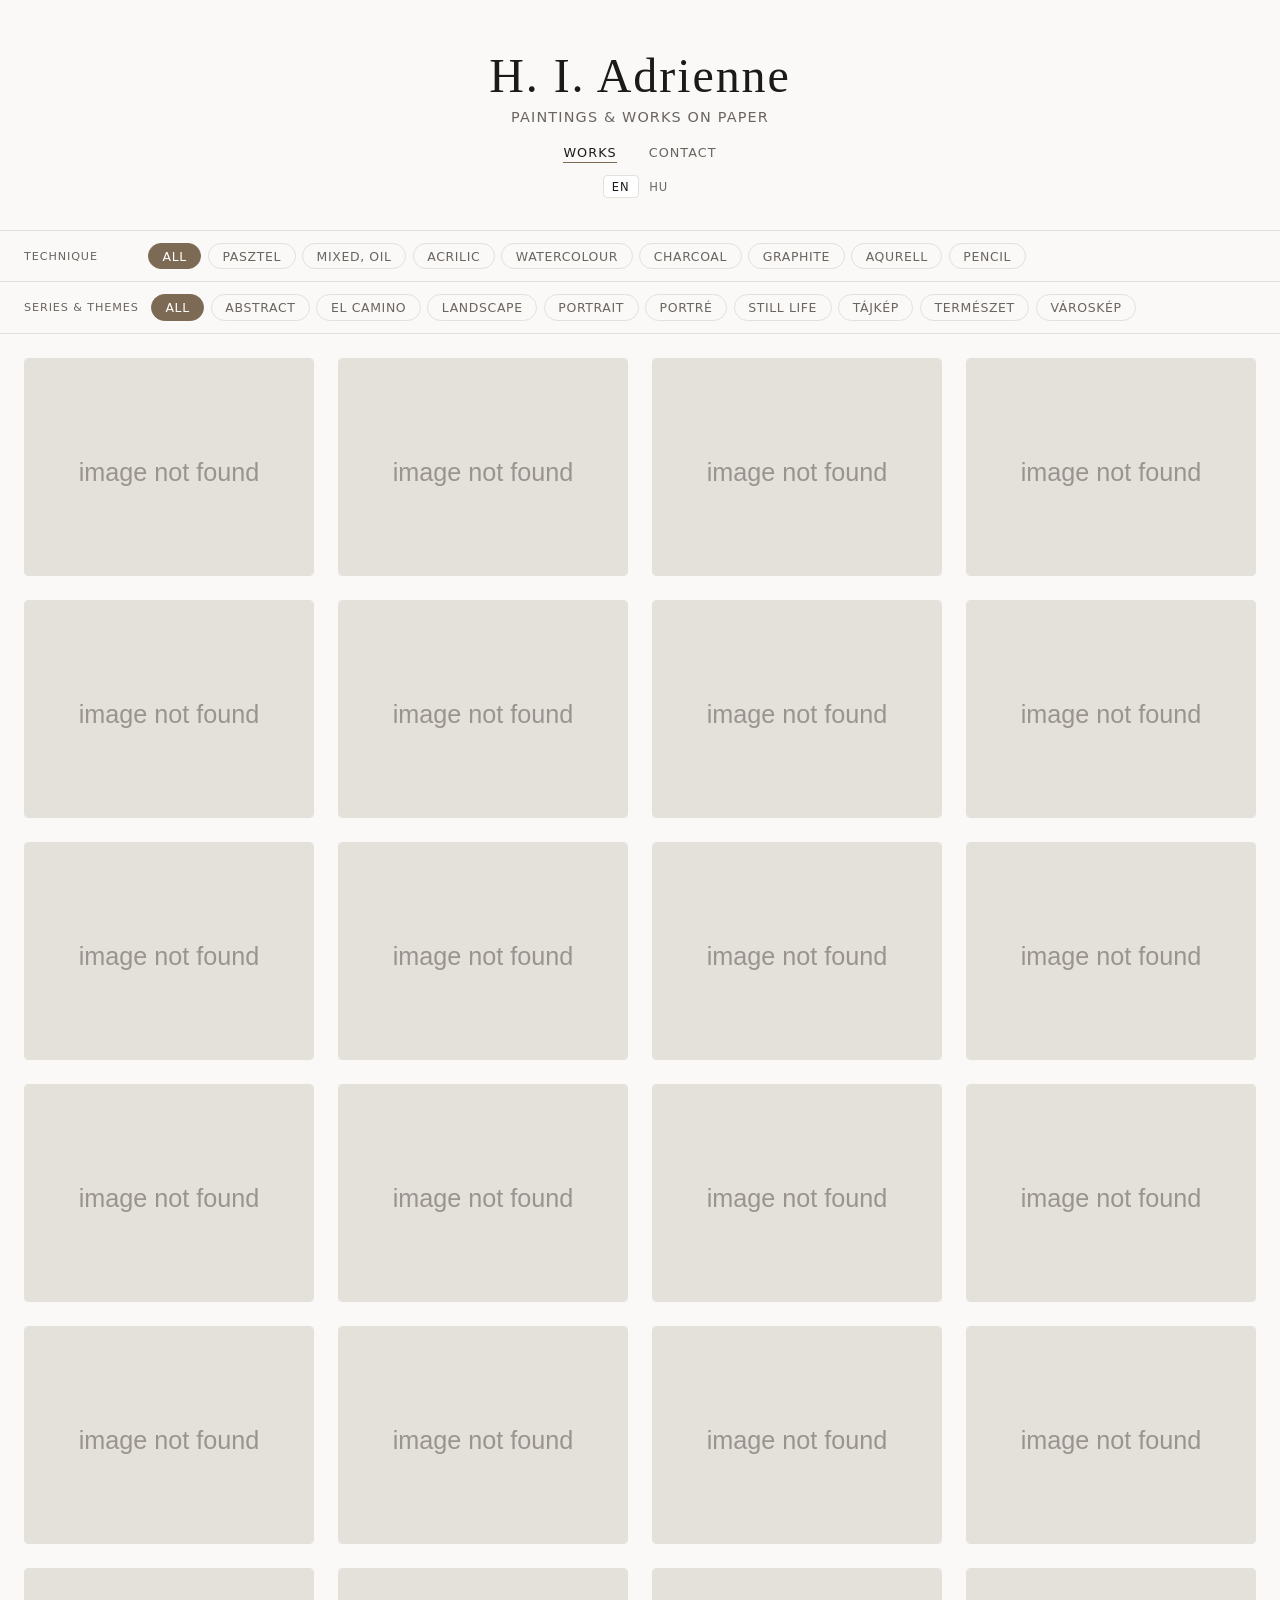
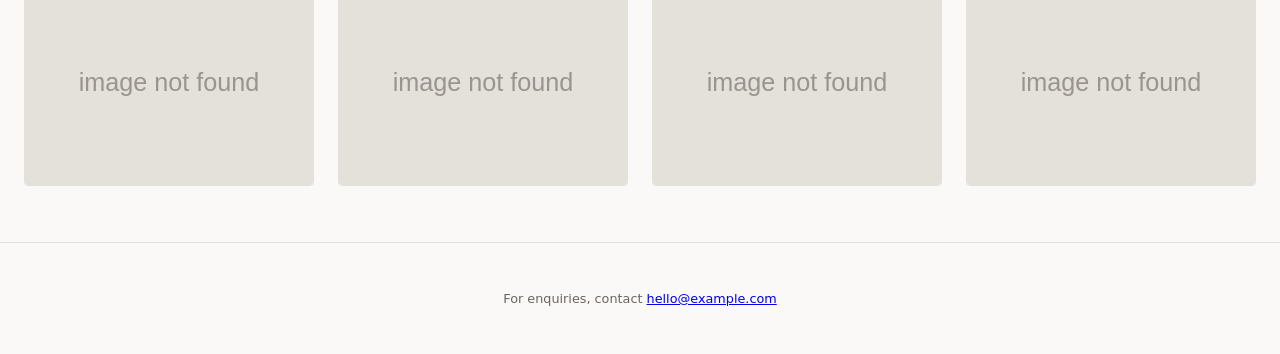
==== index.html @ 68a49e88 "Update artist name to H. I. Adrienne" ====
<!DOCTYPE html>
<html lang="en">
<head>
  <meta charset="UTF-8">
  <meta name="viewport" content="width=device-width, initial-scale=1.0">
  <meta name="description" content="Artist portfolio — paintings and works on paper">
  <title>Gallery</title>
  <link rel="stylesheet" href="css/style.css">

  <!--
    FILE:// FALLBACK
    If you open this page directly from the filesystem (without a local server),
    Chrome and some other browsers block fetch() on local files.
    In that case, uncomment the line below and keep artworks.js in sync with
    artworks.json (see README for instructions).
  -->
  <!-- <script src="data/artworks.js"></script> -->
</head>
<body>

  <header>
    <h1 class="artist-name">H. I. Adrienne</h1>
    <p class="artist-tagline">Paintings &amp; works on paper</p>
    <nav class="site-nav" aria-label="Site navigation">
      <a href="index.html" class="active">Works</a>
      <a href="contact.html">Contact</a>
    </nav>
    <div class="lang-switch" aria-label="Language">
      <button data-lang="en">EN</button>
      <button data-lang="hu">HU</button>
    </div>
  </header>

  <nav id="filters" aria-label="Filter by technique">
    <!-- Populated by gallery.js -->
  </nav>

  <main id="gallery" aria-label="Artwork gallery">
    <!-- Populated by gallery.js -->
  </main>

  <footer>
    <p>For enquiries, contact <a href="mailto:hello@example.com">hello@example.com</a></p>
  </footer>

  <!-- Lightbox — rendered once, reused for every artwork -->
  <div id="lightbox" role="dialog" aria-modal="true" aria-label="Artwork detail">
    <div id="lightbox-backdrop"></div>
    <div id="lightbox-panel">
      <button id="lightbox-close" aria-label="Close">&times;</button>
      <button id="lightbox-prev" aria-label="Previous artwork">&#8592;</button>
      <button id="lightbox-next" aria-label="Next artwork">&#8594;</button>

      <div id="lightbox-image-wrap">
        <img id="lightbox-img" src="" alt="">
      </div>

      <div id="lightbox-meta">
        <h2 id="meta-title"></h2>
        <dl id="meta-details"></dl>
        <p id="meta-description"></p>
        <div id="meta-tags" class="tag-list"></div>
        <div id="meta-exhibitions" hidden>
          <h3 id="meta-exhibitions-label" class="contact-label"></h3>
          <ul id="meta-exhibitions-list" class="exhibitions-list"></ul>
        </div>
        <span id="meta-available"></span>
        <a id="meta-enquire" class="enquire-link" href="mailto:"></a>
      </div>
    </div>
  </div>

  <script type="module" src="js/main.js"></script>
</body>
</html>
---- css/style.css ----
/* ============================================================
   Design tokens
   ============================================================ */
:root {
  --bg:          #faf9f7;
  --surface:     #ffffff;
  --text:        #1a1a1a;
  --text-muted:  #6b6560;
  --border:      #e4e0da;
  --accent:      #7c6a55;
  --accent-dark: #5c4f3d;
  --available:   #3a7d44;
  --sold:        #888;
  --gap:         1.5rem;
  --radius:      4px;
  --transition:  0.2s ease;
  --font:        'Georgia', 'Times New Roman', serif;
  --font-ui:     system-ui, -apple-system, sans-serif;
}

@media (prefers-color-scheme: dark) {
  :root {
    --bg:         #151412;
    --surface:    #1e1c1a;
    --text:       #e8e4de;
    --text-muted: #9a9490;
    --border:     #302d29;
    --accent:     #a89070;
    --accent-dark:#c8aa88;
  }
}

/* ============================================================
   Reset & base
   ============================================================ */
*, *::before, *::after { box-sizing: border-box; margin: 0; padding: 0; }

html { font-size: 16px; scroll-behavior: smooth; }

body {
  font-family: var(--font);
  background: var(--bg);
  color: var(--text);
  min-height: 100vh;
}

body.lightbox-open { overflow: hidden; }

img { display: block; max-width: 100%; }

/* ============================================================
   Header
   ============================================================ */
header {
  padding: 3rem var(--gap) 2rem;
  text-align: center;
  border-bottom: 1px solid var(--border);
}

.artist-name {
  font-size: clamp(1.8rem, 5vw, 3rem);
  font-weight: normal;
  letter-spacing: 0.04em;
  margin-bottom: 0.4rem;
}

.artist-tagline {
  font-family: var(--font-ui);
  font-size: 0.9rem;
  color: var(--text-muted);
  letter-spacing: 0.08em;
  text-transform: uppercase;
}

/* ============================================================
   Site navigation
   ============================================================ */
.site-nav {
  display: flex;
  justify-content: center;
  gap: 2rem;
  margin-top: 1.25rem;
}

.site-nav a {
  font-family: var(--font-ui);
  font-size: 0.8rem;
  letter-spacing: 0.08em;
  text-transform: uppercase;
  text-decoration: none;
  color: var(--text-muted);
  padding-bottom: 2px;
  border-bottom: 1px solid transparent;
  transition: color var(--transition), border-color var(--transition);
}

.site-nav a:hover,
.site-nav a.active {
  color: var(--text);
  border-bottom-color: var(--accent);
}

/* Language switcher */
.lang-switch {
  display: flex;
  justify-content: center;
  gap: 0.1rem;
  margin-top: 0.75rem;
}

.lang-switch button {
  font-family: var(--font-ui);
  font-size: 0.72rem;
  letter-spacing: 0.08em;
  padding: 0.2rem 0.5rem;
  border: 1px solid transparent;
  background: transparent;
  color: var(--text-muted);
  cursor: pointer;
  border-radius: var(--radius);
  transition: all var(--transition);
}

.lang-switch button:hover {
  color: var(--text);
}

.lang-switch button.active {
  color: var(--text);
  border-color: var(--border);
  background: var(--surface);
}

/* ============================================================
   Filter bars
   ============================================================ */
#filters {
  border-bottom: 1px solid var(--border);
}

.filter-row {
  display: flex;
  align-items: center;
  gap: 0.75rem;
  padding: 0.75rem var(--gap);
  border-top: 1px solid var(--border);
}

.filter-row:first-child {
  border-top: none;
}

.filter-row-label {
  font-family: var(--font-ui);
  font-size: 0.7rem;
  letter-spacing: 0.08em;
  text-transform: uppercase;
  color: var(--text-muted);
  white-space: nowrap;
  min-width: 7rem;
}

.filter-pills {
  display: flex;
  flex-wrap: wrap;
  gap: 0.4rem;
}

.filter-pills button {
  font-family: var(--font-ui);
  font-size: 0.78rem;
  letter-spacing: 0.05em;
  text-transform: uppercase;
  padding: 0.3rem 0.85rem;
  border: 1px solid var(--border);
  border-radius: 2rem;
  background: transparent;
  color: var(--text-muted);
  cursor: pointer;
  transition: all var(--transition);
  white-space: nowrap;
}

.filter-pills button:hover {
  border-color: var(--accent);
  color: var(--accent);
}

.filter-pills button.active {
  background: var(--accent);
  border-color: var(--accent);
  color: #fff;
}

@media (max-width: 600px) {
  .filter-row {
    flex-direction: column;
    align-items: flex-start;
    gap: 0.5rem;
  }
}

/* ============================================================
   Gallery grid
   ============================================================ */
#gallery {
  display: grid;
  grid-template-columns: repeat(auto-fill, minmax(280px, 1fr));
  gap: var(--gap);
  padding: var(--gap);
  max-width: 1400px;
  margin: 0 auto;
}

.empty {
  grid-column: 1 / -1;
  text-align: center;
  color: var(--text-muted);
  font-family: var(--font-ui);
  padding: 4rem 0;
}

/* ============================================================
   Card
   ============================================================ */
.card {
  position: relative;
  cursor: pointer;
  border-radius: var(--radius);
  overflow: hidden;
  background: var(--surface);
  border: 1px solid var(--border);
}

.card img {
  width: 100%;
  aspect-ratio: 4 / 3;
  object-fit: cover;
  transition: transform 0.4s ease;
}

.card:hover img {
  transform: scale(1.03);
}

.card figcaption {
  position: absolute;
  inset: auto 0 0 0;
  padding: 2.5rem 1rem 0.9rem;
  background: linear-gradient(transparent, rgba(0,0,0,0.55));
  color: #fff;
  display: flex;
  flex-direction: column;
  gap: 0.15rem;
  opacity: 0;
  transform: translateY(4px);
  transition: opacity var(--transition), transform var(--transition);
}

.card:hover figcaption {
  opacity: 1;
  transform: translateY(0);
}

.card-title {
  font-size: 1rem;
  font-weight: normal;
}

.card-meta {
  font-family: var(--font-ui);
  font-size: 0.75rem;
  letter-spacing: 0.04em;
  opacity: 0.85;
}

/* ============================================================
   Lightbox overlay
   ============================================================ */
#lightbox {
  position: fixed;
  inset: 0;
  z-index: 1000;
  display: flex;
  align-items: stretch;
  visibility: hidden;
  opacity: 0;
  transition: opacity 0.25s ease, visibility 0.25s ease;
}

#lightbox.open {
  visibility: visible;
  opacity: 1;
}

#lightbox-backdrop {
  position: absolute;
  inset: 0;
  background: rgba(10, 9, 8, 0.92);
}

/* ============================================================
   Lightbox panel
   ============================================================ */
#lightbox-panel {
  position: relative;
  z-index: 1;
  display: flex;
  width: 100%;
  max-height: 100vh;
}

/* Image area */
#lightbox-image-wrap {
  flex: 1 1 auto;
  display: flex;
  align-items: center;
  justify-content: center;
  padding: 3rem 1.5rem 3rem 3rem;
  overflow: hidden;
}

#lightbox-img {
  max-width: 100%;
  max-height: calc(100vh - 6rem);
  object-fit: contain;
  border-radius: var(--radius);
  box-shadow: 0 8px 40px rgba(0,0,0,0.5);
}

/* Metadata sidebar */
#lightbox-meta {
  flex: 0 0 300px;
  width: 300px;
  background: var(--surface);
  padding: 3.5rem 2rem 2rem;
  overflow-y: auto;
  display: flex;
  flex-direction: column;
  gap: 1.25rem;
}

#meta-title {
  font-size: 1.4rem;
  font-weight: normal;
  line-height: 1.3;
}

#meta-details {
  display: grid;
  grid-template-columns: auto 1fr;
  gap: 0.35rem 1rem;
  font-family: var(--font-ui);
  font-size: 0.85rem;
}

#meta-details dt {
  color: var(--text-muted);
  white-space: nowrap;
}

#meta-details dd {
  color: var(--text);
}

#meta-description {
  font-size: 0.9rem;
  line-height: 1.7;
  color: var(--text-muted);
  flex: 1;
}

/* Exhibitions list */
#meta-exhibitions { display: flex; flex-direction: column; gap: 0.4rem; }

.exhibitions-list {
  list-style: disc;
  padding-left: 1.1rem;
  display: flex;
  flex-direction: column;
  gap: 0.25rem;
}

.exhibitions-list li {
  font-family: var(--font-ui);
  font-size: 0.85rem;
  color: var(--text-muted);
  line-height: 1.5;
}

/* Enquire link */
.enquire-link {
  font-family: var(--font-ui);
  font-size: 0.82rem;
  color: var(--accent);
  text-decoration: none;
  border-bottom: 1px solid currentColor;
  align-self: flex-start;
  transition: opacity var(--transition);
}
.enquire-link:hover { opacity: 0.7; }

/* Tags */
.tag-list {
  display: flex;
  flex-wrap: wrap;
  gap: 0.35rem;
}

.tag {
  font-family: var(--font-ui);
  font-size: 0.72rem;
  letter-spacing: 0.05em;
  text-transform: uppercase;
  padding: 0.2rem 0.6rem;
  border-radius: 2rem;
  background: var(--border);
  color: var(--text-muted);
}

/* Availability badge */
.badge {
  display: inline-block;
  font-family: var(--font-ui);
  font-size: 0.75rem;
  letter-spacing: 0.06em;
  text-transform: uppercase;
  padding: 0.3rem 0.7rem;
  border-radius: 2rem;
  align-self: flex-start;
}

.badge-available {
  background: rgba(58, 125, 68, 0.12);
  color: var(--available);
  border: 1px solid rgba(58, 125, 68, 0.3);
}

.badge-sold {
  background: rgba(136, 136, 136, 0.1);
  color: var(--sold);
  border: 1px solid rgba(136, 136, 136, 0.25);
}

/* ============================================================
   Lightbox controls
   ============================================================ */
#lightbox-close {
  position: absolute;
  top: 1rem;
  right: 1rem;
  z-index: 2;
  width: 2.5rem;
  height: 2.5rem;
  border: none;
  background: rgba(255,255,255,0.12);
  color: #fff;
  font-size: 1.4rem;
  line-height: 1;
  border-radius: 50%;
  cursor: pointer;
  transition: background var(--transition);
  display: flex;
  align-items: center;
  justify-content: center;
}

#lightbox-close:hover { background: rgba(255,255,255,0.25); }

#lightbox-prev,
#lightbox-next {
  position: absolute;
  top: 50%;
  transform: translateY(-50%);
  z-index: 2;
  width: 2.8rem;
  height: 2.8rem;
  border: none;
  background: rgba(255,255,255,0.12);
  color: #fff;
  font-size: 1.1rem;
  border-radius: 50%;
  cursor: pointer;
  transition: background var(--transition);
  display: flex;
  align-items: center;
  justify-content: center;
}

#lightbox-prev { left: 1rem; }
#lightbox-next { right: calc(300px + 1rem); }

#lightbox-prev:hover,
#lightbox-next:hover { background: rgba(255,255,255,0.25); }

#lightbox-prev:disabled,
#lightbox-next:disabled { opacity: 0.2; cursor: default; }

/* ============================================================
   Responsive
   ============================================================ */
@media (max-width: 700px) {
  #lightbox-panel {
    flex-direction: column;
    overflow-y: auto;
  }

  #lightbox-image-wrap {
    padding: 3.5rem 1rem 1rem;
    flex: none;
  }

  #lightbox-img {
    max-height: 55vh;
  }

  #lightbox-meta {
    flex: none;
    width: 100%;
    padding: 1.5rem 1.25rem 2rem;
  }

  #lightbox-next {
    right: 1rem;
  }
}

/* ============================================================
   Contact page
   ============================================================ */
.contact-wrap {
  max-width: 680px;
  margin: 3rem auto;
  padding: 0 var(--gap);
}

.contact-bio {
  font-size: 1.05rem;
  line-height: 1.8;
  color: var(--text-muted);
  margin-bottom: 2.5rem;
  padding-bottom: 2.5rem;
  border-bottom: 1px solid var(--border);
}

.contact-grid {
  display: grid;
  grid-template-columns: 1fr;
  gap: 0;
}

.contact-block {
  padding: 1.5rem 0;
  border-bottom: 1px solid var(--border);
  display: grid;
  grid-template-columns: 10rem 1fr;
  gap: 0.25rem 1.5rem;
  align-items: baseline;
}

.contact-label {
  font-family: var(--font-ui);
  font-size: 0.75rem;
  font-weight: normal;
  letter-spacing: 0.08em;
  text-transform: uppercase;
  color: var(--text-muted);
  padding-top: 0.1rem;
}

.contact-block p,
.contact-block a {
  font-size: 1rem;
  color: var(--text);
  text-decoration: none;
}

.contact-block a:hover {
  color: var(--accent);
  text-decoration: underline;
}

.contact-sub {
  font-family: var(--font-ui);
  font-size: 0.85rem;
  color: var(--text-muted);
}

.contact-links {
  list-style: none;
  display: flex;
  flex-direction: column;
  gap: 0.3rem;
}

.contact-links li {
  font-size: 1rem;
}

@media (max-width: 500px) {
  .contact-block {
    grid-template-columns: 1fr;
    gap: 0.4rem;
  }
}

/* ============================================================
   Footer
   ============================================================ */
footer {
  text-align: center;
  padding: 3rem var(--gap);
  font-family: var(--font-ui);
  font-size: 0.8rem;
  color: var(--text-muted);
  border-top: 1px solid var(--border);
  margin-top: 2rem;
}
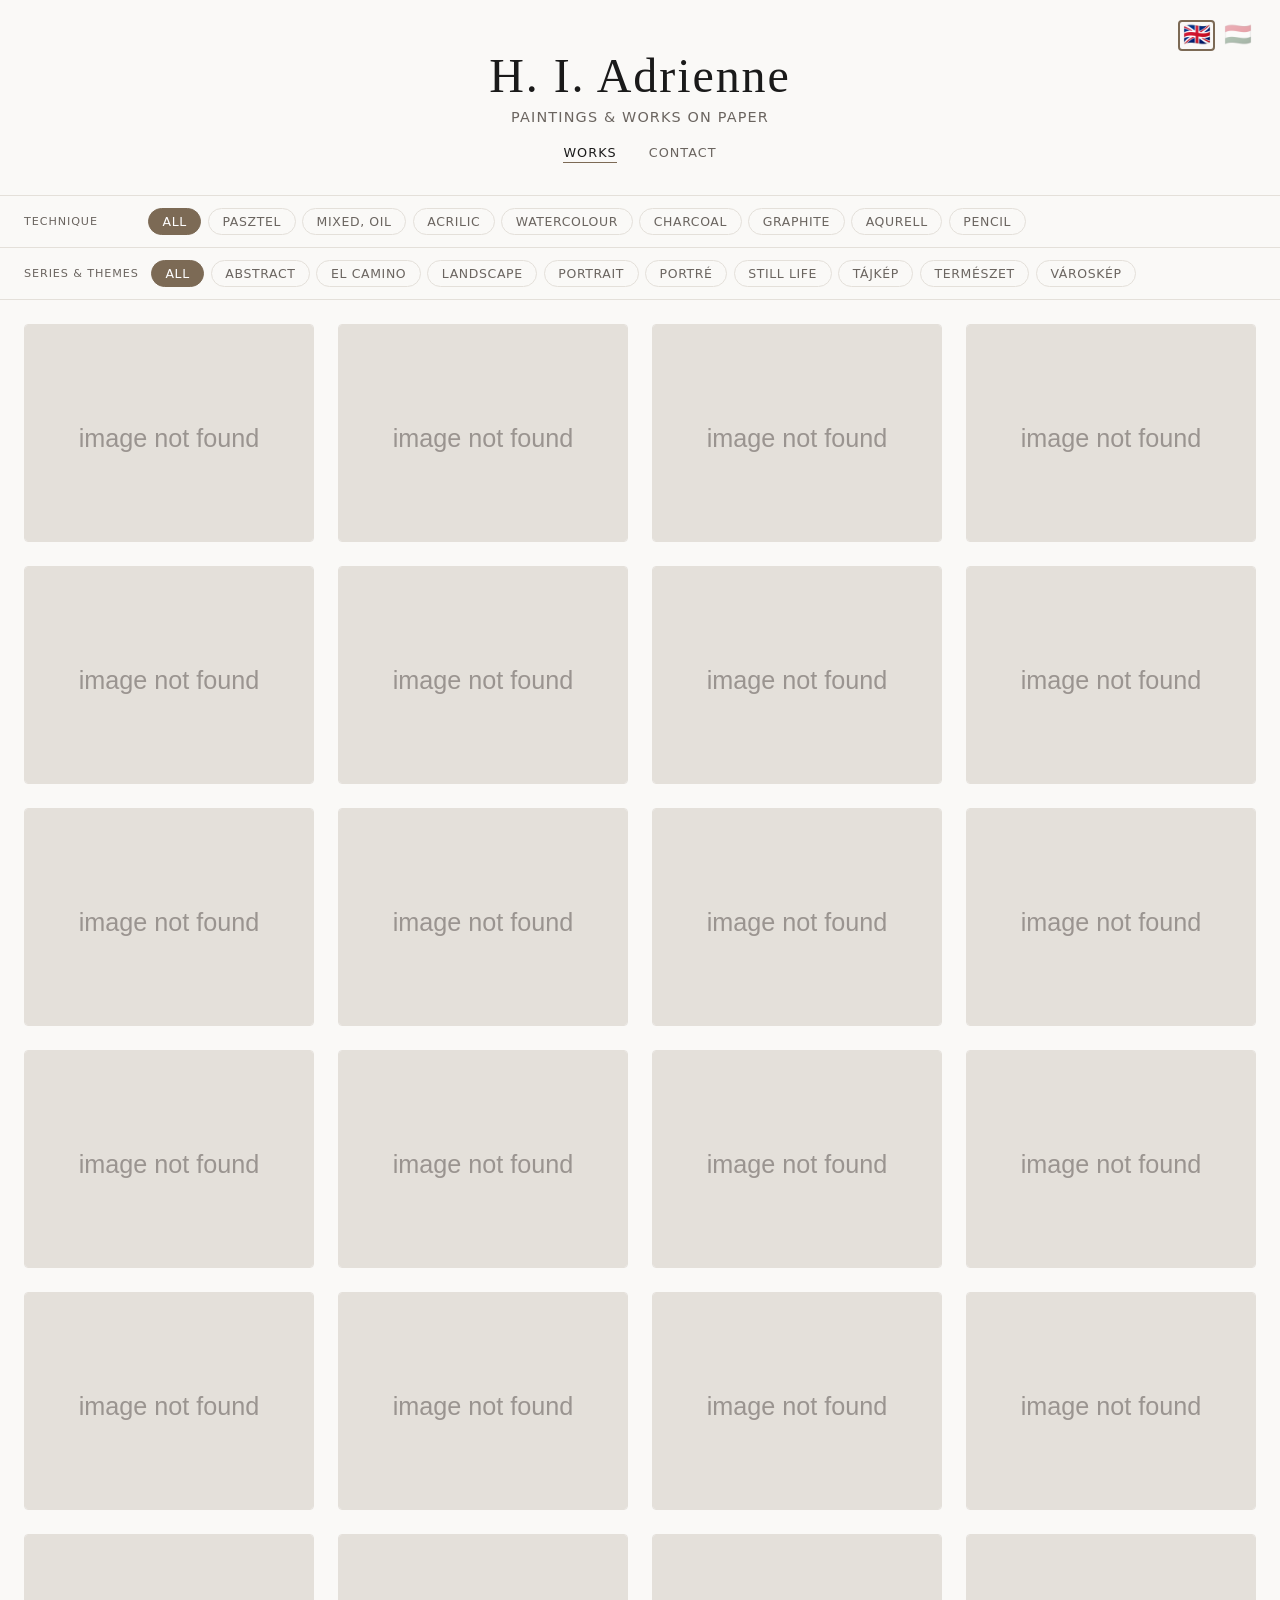
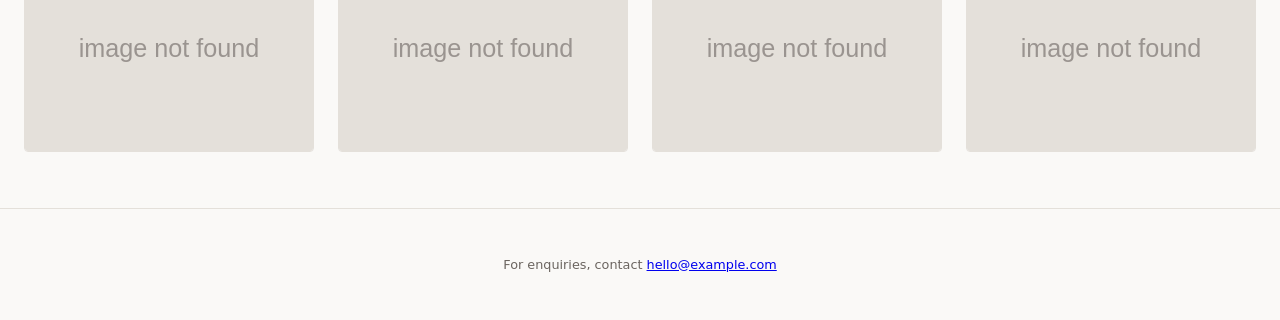
==== commit 534d9840: "Language switcher: flag emojis, positioned top-right of header" ====
--- a/index.html
+++ b/index.html
@@ -26,8 +26,8 @@
       <a href="contact.html">Contact</a>
     </nav>
     <div class="lang-switch" aria-label="Language">
-      <button data-lang="en">EN</button>
-      <button data-lang="hu">HU</button>
+      <button data-lang="en" title="English">🇬🇧</button>
+      <button data-lang="hu" title="Magyar">🇭🇺</button>
     </div>
   </header>
 
@@ -53,6 +53,13 @@
 
       <div id="lightbox-image-wrap">
         <img id="lightbox-img" src="" alt="">
+        <a id="lightbox-zoom" href="#" target="_blank" rel="noopener" aria-label="View full size">
+          <svg xmlns="http://www.w3.org/2000/svg" viewBox="0 0 24 24" fill="none"
+               stroke="currentColor" stroke-width="2" stroke-linecap="round" stroke-linejoin="round">
+            <circle cx="11" cy="11" r="8"/><line x1="21" y1="21" x2="16.65" y2="16.65"/>
+            <line x1="11" y1="8" x2="11" y2="14"/><line x1="8" y1="11" x2="14" y2="11"/>
+          </svg>
+        </a>
       </div>
 
       <div id="lightbox-meta">
--- a/css/style.css
+++ b/css/style.css
@@ -52,6 +52,7 @@
    Header
    ============================================================ */
 header {
+  position: relative;
   padding: 3rem var(--gap) 2rem;
   text-align: center;
   border-bottom: 1px solid var(--border);
@@ -102,33 +103,32 @@
 
 /* Language switcher */
 .lang-switch {
-  display: flex;
-  justify-content: center;
-  gap: 0.1rem;
-  margin-top: 0.75rem;
+  position: absolute;
+  top: 1.25rem;
+  right: var(--gap);
+  display: flex;
+  gap: 0.25rem;
 }
 
 .lang-switch button {
-  font-family: var(--font-ui);
-  font-size: 0.72rem;
-  letter-spacing: 0.08em;
-  padding: 0.2rem 0.5rem;
-  border: 1px solid transparent;
+  font-size: 1.4rem;
+  line-height: 1;
+  padding: 0.15rem;
+  border: 2px solid transparent;
   background: transparent;
-  color: var(--text-muted);
   cursor: pointer;
   border-radius: var(--radius);
-  transition: all var(--transition);
+  opacity: 0.4;
+  transition: opacity var(--transition), border-color var(--transition);
 }
 
 .lang-switch button:hover {
-  color: var(--text);
+  opacity: 0.75;
 }
 
 .lang-switch button.active {
-  color: var(--text);
-  border-color: var(--border);
-  background: var(--surface);
+  opacity: 1;
+  border-color: var(--accent);
 }
 
 /* ============================================================
@@ -386,6 +386,40 @@
   font-size: 0.85rem;
   color: var(--text-muted);
   line-height: 1.5;
+}
+
+/* Zoom / full-size button on lightbox image */
+#lightbox-image-wrap {
+  position: relative;
+}
+
+#lightbox-zoom {
+  position: absolute;
+  bottom: 0.75rem;
+  right: 0.75rem;
+  width: 2.2rem;
+  height: 2.2rem;
+  background: rgba(0, 0, 0, 0.45);
+  color: #fff;
+  border-radius: 50%;
+  display: flex;
+  align-items: center;
+  justify-content: center;
+  opacity: 0;
+  transition: opacity var(--transition), background var(--transition);
+}
+
+#lightbox-image-wrap:hover #lightbox-zoom {
+  opacity: 1;
+}
+
+#lightbox-zoom:hover {
+  background: rgba(0, 0, 0, 0.7);
+}
+
+#lightbox-zoom svg {
+  width: 1rem;
+  height: 1rem;
 }
 
 /* Enquire link */
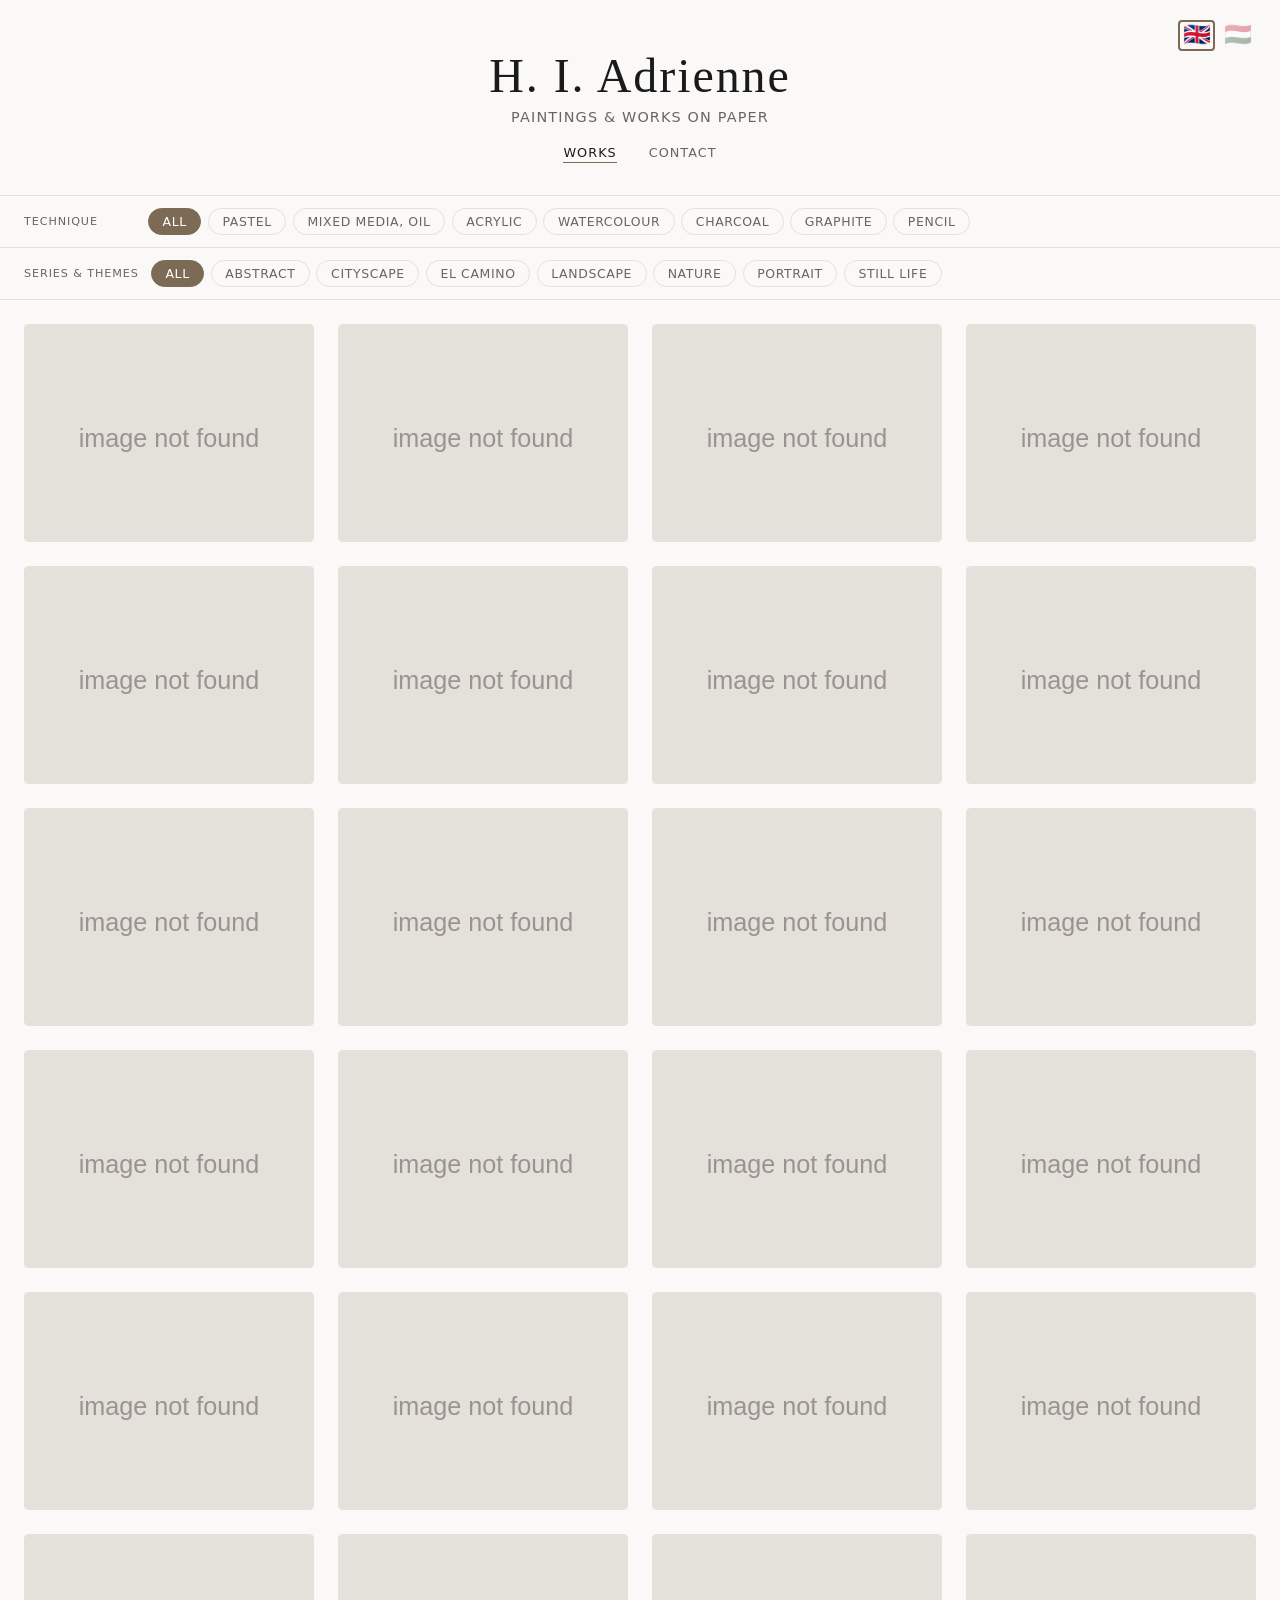
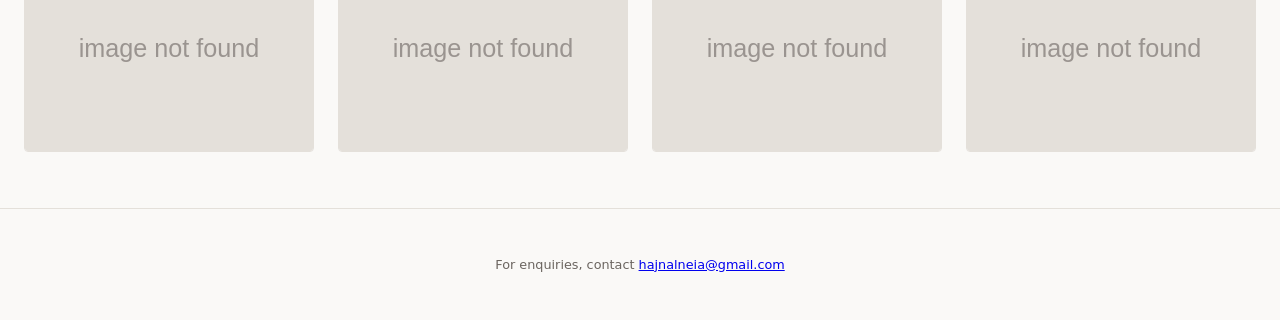
==== commit 18627287: "Update contact email to hajnalneia@gmail.com" ====
--- a/index.html
+++ b/index.html
@@ -40,7 +40,7 @@
   </main>
 
   <footer>
-    <p>For enquiries, contact <a href="mailto:hello@example.com">hello@example.com</a></p>
+    <p>For enquiries, contact <a href="mailto:hajnalneia@gmail.com">hajnalneia@gmail.com</a></p>
   </footer>
 
   <!-- Lightbox — rendered once, reused for every artwork -->
--- a/css/style.css
+++ b/css/style.css
@@ -236,11 +236,17 @@
   width: 100%;
   aspect-ratio: 4 / 3;
   object-fit: cover;
-  transition: transform 0.4s ease;
+  object-position: 30% 30%;
+  transition: object-position 1.5s ease;
 }
 
 .card:hover img {
-  transform: scale(1.03);
+  animation: img-pan 6s linear infinite alternate;
+}
+
+@keyframes img-pan {
+  from { object-position: 20% 20%; }
+  to   { object-position: 80% 80%; }
 }
 
 .card figcaption {
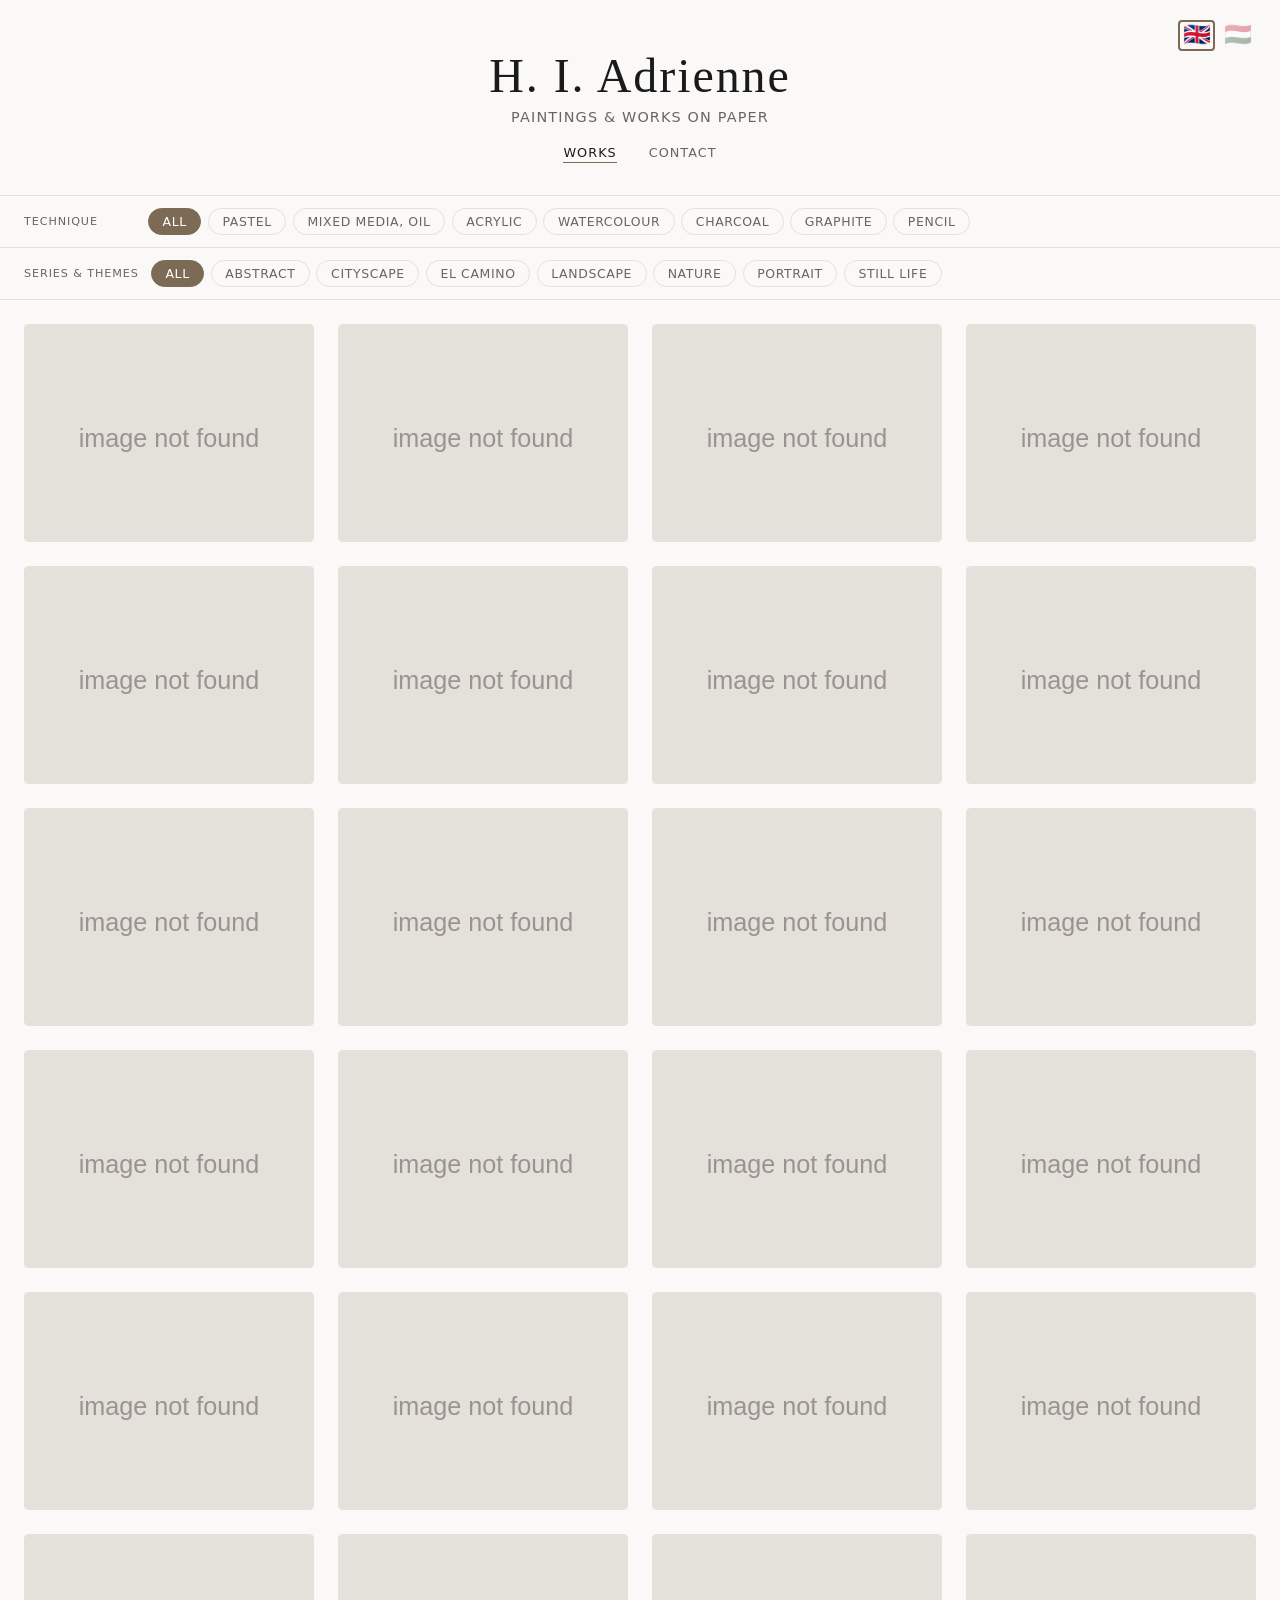
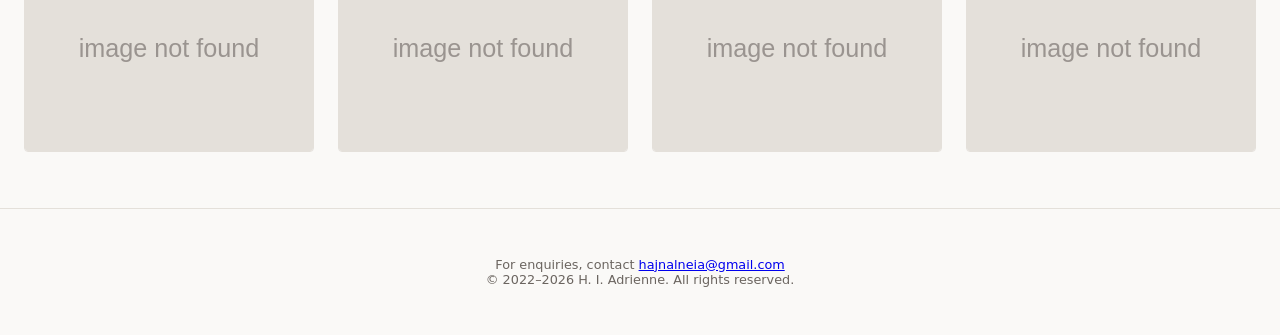
==== commit 6dbebbfd: "Add copyright notice to footer in EN and HU" ====
--- a/index.html
+++ b/index.html
@@ -41,6 +41,7 @@
 
   <footer>
     <p>For enquiries, contact <a href="mailto:hajnalneia@gmail.com">hajnalneia@gmail.com</a></p>
+    <p id="copyright"></p>
   </footer>
 
   <!-- Lightbox — rendered once, reused for every artwork -->
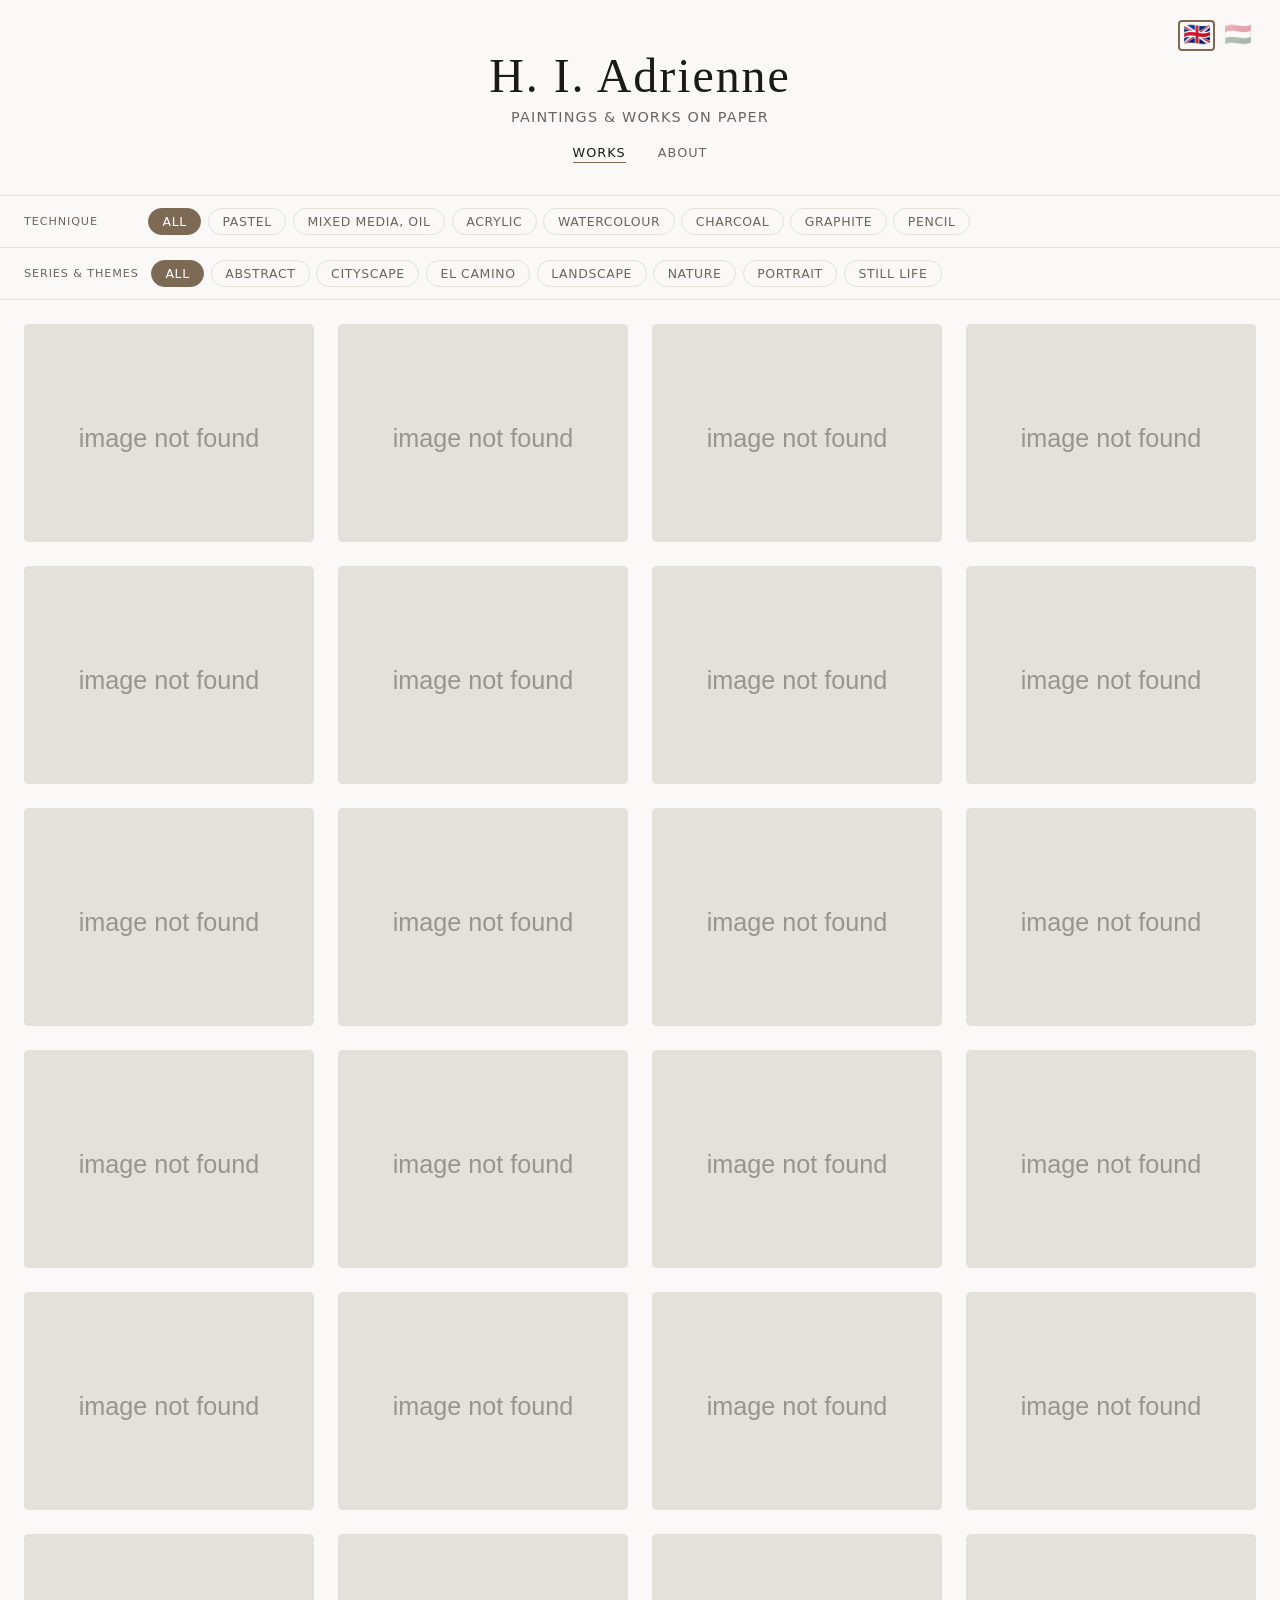
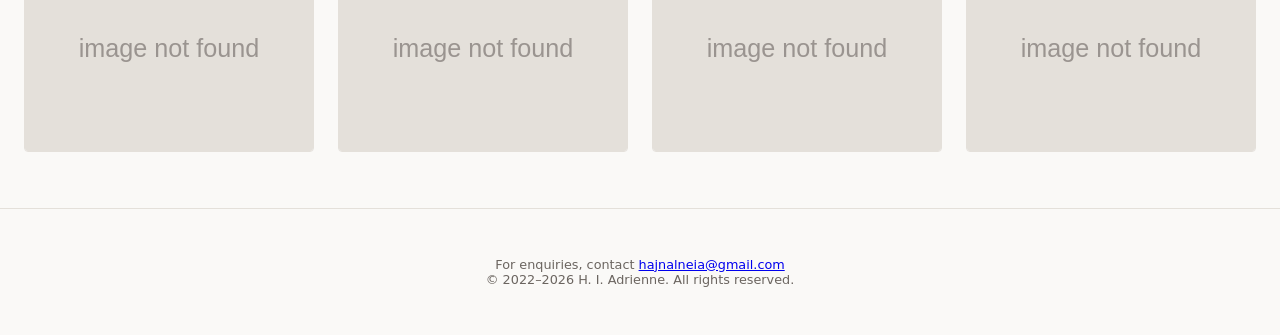
==== commit 9f046630: "Make nav labels language-aware; rename Contact to About Nav links now carry data-i18n attributes and" ====
--- a/index.html
+++ b/index.html
@@ -22,8 +22,8 @@
     <h1 class="artist-name">H. I. Adrienne</h1>
     <p class="artist-tagline">Paintings &amp; works on paper</p>
     <nav class="site-nav" aria-label="Site navigation">
-      <a href="index.html" class="active">Works</a>
-      <a href="contact.html">Contact</a>
+      <a href="index.html" class="active" data-i18n="nav_works">Works</a>
+      <a href="contact.html" data-i18n="nav_contact">About</a>
     </nav>
     <div class="lang-switch" aria-label="Language">
       <button data-lang="en" title="English">🇬🇧</button>
@@ -40,7 +40,7 @@
   </main>
 
   <footer>
-    <p>For enquiries, contact <a href="mailto:hajnalneia@gmail.com">hajnalneia@gmail.com</a></p>
+    <p id="enquiries"></p>
     <p id="copyright"></p>
   </footer>
 
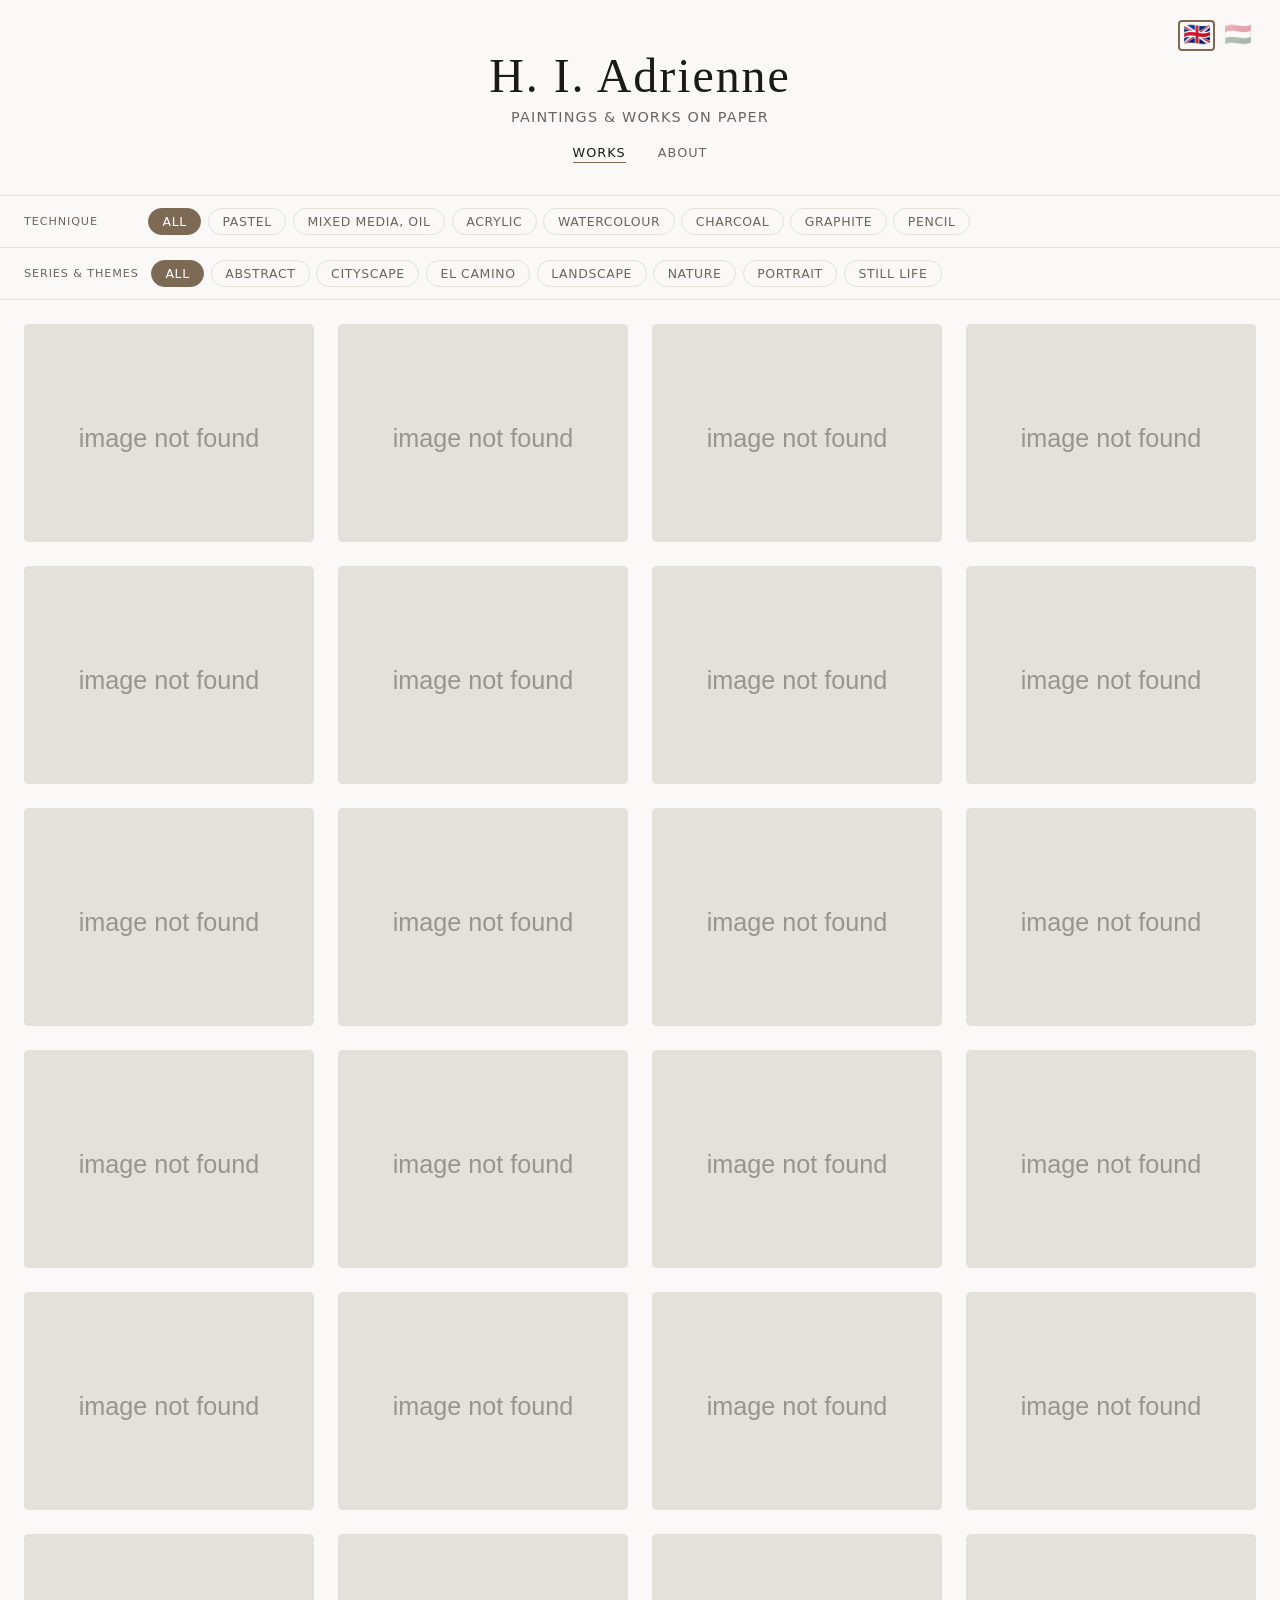
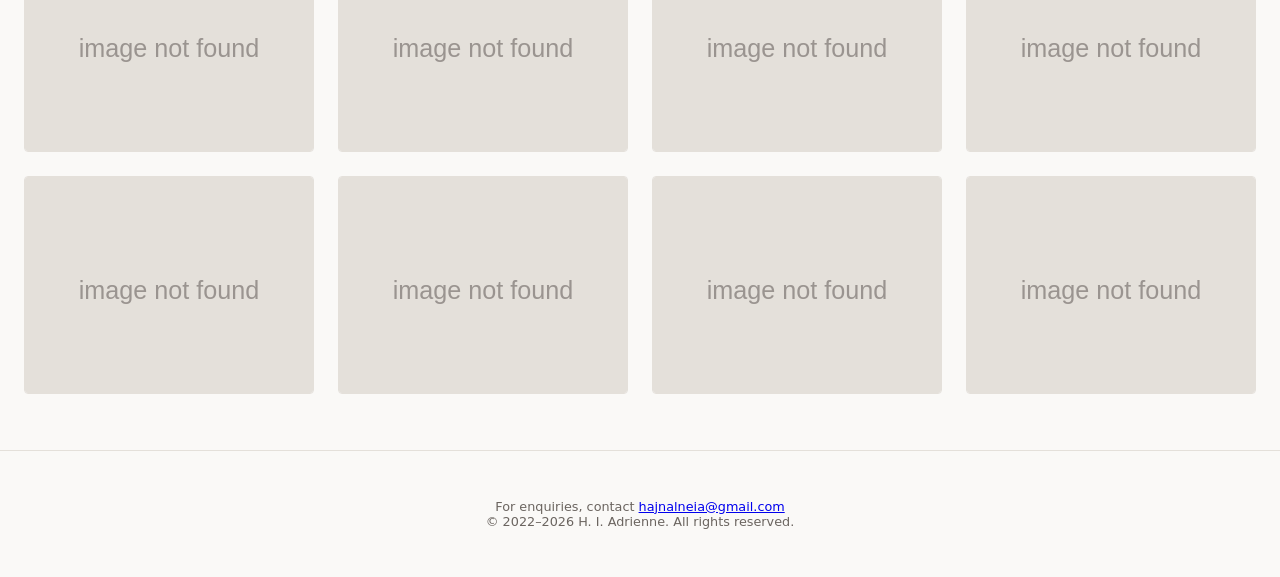
==== commit ff1741da: "Add image loading spinner to lightbox Shows a spinner and hides the previous image while the next on" ====
--- a/index.html
+++ b/index.html
@@ -53,6 +53,7 @@
       <button id="lightbox-next" aria-label="Next artwork">&#8594;</button>
 
       <div id="lightbox-image-wrap">
+        <div id="lightbox-spinner" aria-hidden="true"></div>
         <img id="lightbox-img" src="" alt="">
         <a id="lightbox-zoom" href="#" target="_blank" rel="noopener" aria-label="View full size">
           <svg xmlns="http://www.w3.org/2000/svg" viewBox="0 0 24 24" fill="none"
--- a/css/style.css
+++ b/css/style.css
@@ -324,9 +324,29 @@
   justify-content: center;
   padding: 3rem 1.5rem 3rem 3rem;
   overflow: hidden;
-}
+  position: relative;
+}
+
+#lightbox-spinner {
+  display: none;
+  width: 2rem;
+  height: 2rem;
+  border: 2px solid var(--border);
+  border-top-color: var(--accent);
+  border-radius: 50%;
+  animation: spin 0.7s linear infinite;
+  position: absolute;
+}
+
+@keyframes spin {
+  to { transform: rotate(360deg); }
+}
+
+#lightbox-image-wrap.loading #lightbox-spinner { display: block; }
+#lightbox-image-wrap.loading #lightbox-img     { opacity: 0; }
 
 #lightbox-img {
+  transition: opacity 0.2s ease;
   max-width: 100%;
   max-height: calc(100vh - 6rem);
   object-fit: contain;
@@ -566,7 +586,7 @@
 }
 
 /* ============================================================
-   Contact page
+   About page (markdown prose)
    ============================================================ */
 .contact-wrap {
   max-width: 680px;
@@ -574,74 +594,47 @@
   padding: 0 var(--gap);
 }
 
-.contact-bio {
-  font-size: 1.05rem;
-  line-height: 1.8;
-  color: var(--text-muted);
-  margin-bottom: 2.5rem;
-  padding-bottom: 2.5rem;
+.contact-wrap h1 {
+  font-size: 1.6rem;
+  font-weight: normal;
+  margin-bottom: 2rem;
+  padding-bottom: 1rem;
   border-bottom: 1px solid var(--border);
 }
 
-.contact-grid {
-  display: grid;
-  grid-template-columns: 1fr;
-  gap: 0;
-}
-
-.contact-block {
-  padding: 1.5rem 0;
-  border-bottom: 1px solid var(--border);
-  display: grid;
-  grid-template-columns: 10rem 1fr;
-  gap: 0.25rem 1.5rem;
-  align-items: baseline;
-}
-
-.contact-label {
+.contact-wrap h2 {
   font-family: var(--font-ui);
   font-size: 0.75rem;
   font-weight: normal;
   letter-spacing: 0.08em;
   text-transform: uppercase;
   color: var(--text-muted);
-  padding-top: 0.1rem;
-}
-
-.contact-block p,
-.contact-block a {
-  font-size: 1rem;
-  color: var(--text);
-  text-decoration: none;
-}
-
-.contact-block a:hover {
+  margin-top: 2.5rem;
+  margin-bottom: 0.6rem;
+}
+
+.contact-wrap p {
+  font-size: 1.05rem;
+  line-height: 1.8;
+  color: var(--text-muted);
+  margin-bottom: 1rem;
+}
+
+.contact-wrap ul,
+.contact-wrap ol {
+  padding-left: 1.4rem;
+  margin-bottom: 1rem;
+}
+
+.contact-wrap li {
+  font-size: 1.05rem;
+  line-height: 1.8;
+  color: var(--text-muted);
+}
+
+.contact-wrap a {
   color: var(--accent);
   text-decoration: underline;
-}
-
-.contact-sub {
-  font-family: var(--font-ui);
-  font-size: 0.85rem;
-  color: var(--text-muted);
-}
-
-.contact-links {
-  list-style: none;
-  display: flex;
-  flex-direction: column;
-  gap: 0.3rem;
-}
-
-.contact-links li {
-  font-size: 1rem;
-}
-
-@media (max-width: 500px) {
-  .contact-block {
-    grid-template-columns: 1fr;
-    gap: 0.4rem;
-  }
 }
 
 /* ============================================================
